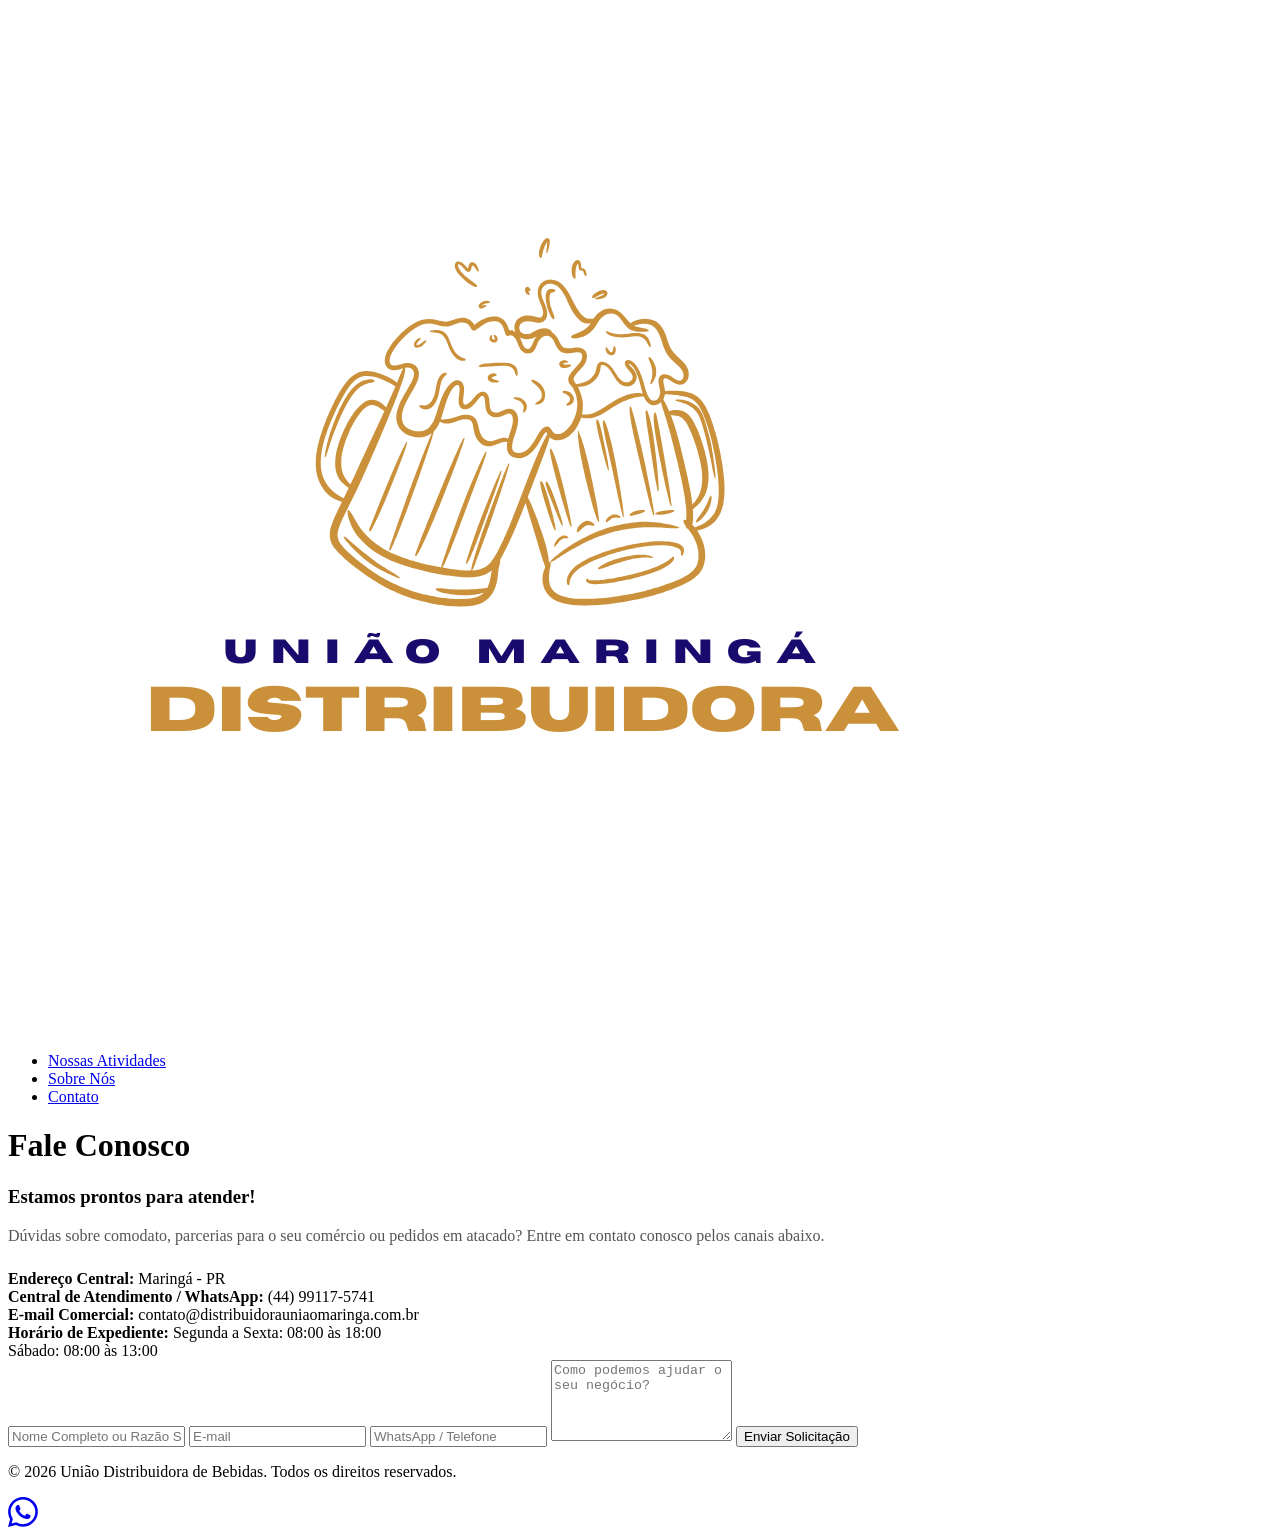
==== contato.html @ f9e19fcf "Add files via upload" ====
<!DOCTYPE html>
<html lang="pt-BR">
<head>
    <meta charset="UTF-8">
    <meta name="viewport" content="width=device-width, initial-scale=1.0">
    <title>Contato | União Distribuidora de Bebidas</title>
    <link rel="stylesheet" href="style.css">
</head>
<body>

    <header>
        <div class="nav-container">
            <div class="logo">
                <img src="3.png" alt="Logo União Distribuidora">
            </div>
            <div class="menu-toggle" id="mobile-menu">
                <span></span><span></span><span></span>
            </div>
            <nav>
                <ul id="nav-list">
                    <li><a href="index.html">Nossas Atividades</a></li>
                    <li><a href="institucional.html">Sobre Nós</a></li>
                    <li><a href="contato.html" class="ativo">Contato</a></li>
                </ul>
            </nav>
        </div>
    </header>

    <main>
        <h1 class="section-title">Fale Conosco</h1>
        
        <div class="contato-layout">
            <div class="dados-contato">
                <h3>Estamos prontos para atender!</h3>
                <p style="margin-bottom: 25px; color: #555;">Dúvidas sobre comodato, parcerias para o seu comércio ou pedidos em atacado? Entre em contato conosco pelos canais abaixo.</p>
                
                <div class="info-item">
                    <strong>Endereço Central:</strong>
                    Maringá - PR
                </div>
                
                <div class="info-item">
                    <strong>Central de Atendimento / WhatsApp:</strong>
                    (44) 99117-5741
                </div>
                
                <div class="info-item">
                    <strong>E-mail Comercial:</strong>
                    contato@distribuidorauniaomaringa.com.br
                </div>
                
                <div class="info-item">
                    <strong>Horário de Expediente:</strong>
                    Segunda a Sexta: 08:00 às 18:00<br>
                    Sábado: 08:00 às 13:00
                </div>
            </div>
            
            <div class="formulario">
                <form action="#" method="POST">
                    <input type="text" name="nome" placeholder="Nome Completo ou Razão Social" required>
                    <input type="email" name="email" placeholder="E-mail" required>
                    <input type="tel" name="telefone" placeholder="WhatsApp / Telefone" required>
                    <textarea name="mensagem" rows="5" placeholder="Como podemos ajudar o seu negócio?" required></textarea>
                    <button type="submit">Enviar Solicitação</button>
                </form>
            </div>
        </div>
    </main>

    <footer>
        <p>&copy; 2026 União Distribuidora de Bebidas. Todos os direitos reservados.</p>
    </footer>

    <a href="https://wa.me/5544991175741" class="whatsapp-float" target="_blank">
        <svg xmlns="http://www.w3.org/2000/svg" width="30" height="30" fill="currentColor" viewBox="0 0 16 16">
            <path d="M13.601 2.326A7.854 7.854 0 0 0 7.994 0C3.627 0 .068 3.558.064 7.926c0 1.399.366 2.76 1.057 3.965L0 16l4.204-1.102a7.933 7.933 0 0 0 3.79.965h.004c4.368 0 7.926-3.558 7.93-7.93A7.898 7.898 0 0 0 13.6 2.326zM7.994 14.521a6.573 6.573 0 0 1-3.356-.92l-.24-.144-2.494.654.666-2.433-.156-.251a6.56 6.56 0 0 1-1.007-3.505c0-3.626 2.957-6.584 6.591-6.584a6.56 6.56 0 0 1 4.66 1.931 6.557 6.557 0 0 1 1.928 4.66c-.004 3.639-2.961 6.592-6.592 6.592zm3.615-4.934c-.197-.099-1.17-.578-1.353-.646-.182-.065-.315-.099-.445.099-.133.197-.513.646-.627.775-.114.133-.232.148-.43.05-.197-.1-.836-.308-1.592-.985-.59-.525-.985-1.175-1.103-1.372-.114-.198-.011-.304.088-.403.087-.088.197-.232.296-.346.1-.114.133-.198.198-.33.065-.134.034-.248-.015-.347-.05-.099-.445-1.076-.612-1.47-.16-.389-.323-.335-.445-.34-.114-.007-.247-.007-.38-.007a.729.729 0 0 0-.529.247c-.182.198-.691.677-.691 1.654 0 .977.71 1.916.81 2.049.098.133 1.394 2.132 3.383 2.992.47.205.84.326 1.129.418.475.152.904.129 1.246.08.38-.058 1.171-.48 1.338-.943.164-.464.164-.86.114-.943-.049-.084-.182-.133-.38-.232z"/>
        </svg>
    </a>

    <script>
        document.getElementById('mobile-menu').addEventListener('click', () => {
            document.getElementById('nav-list').classList.toggle('active');
        });
    </script>
</body>
</html>
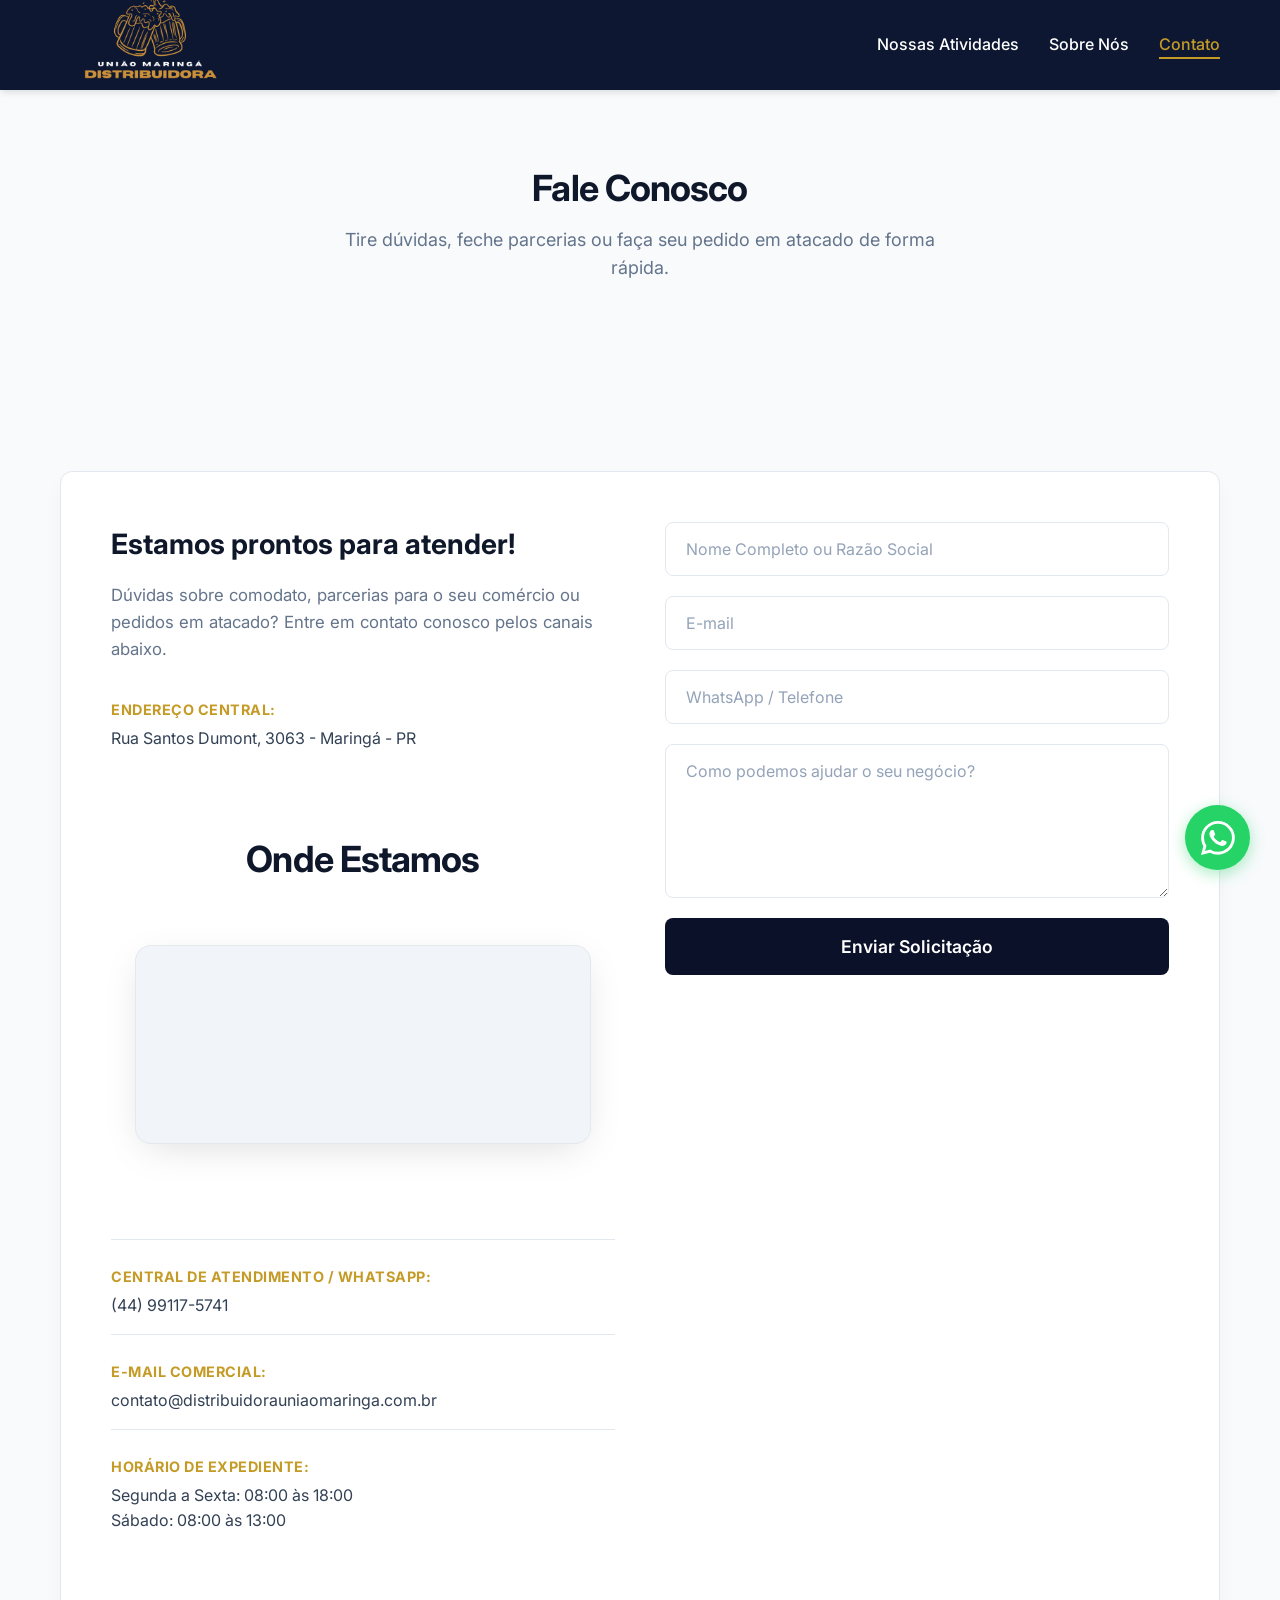
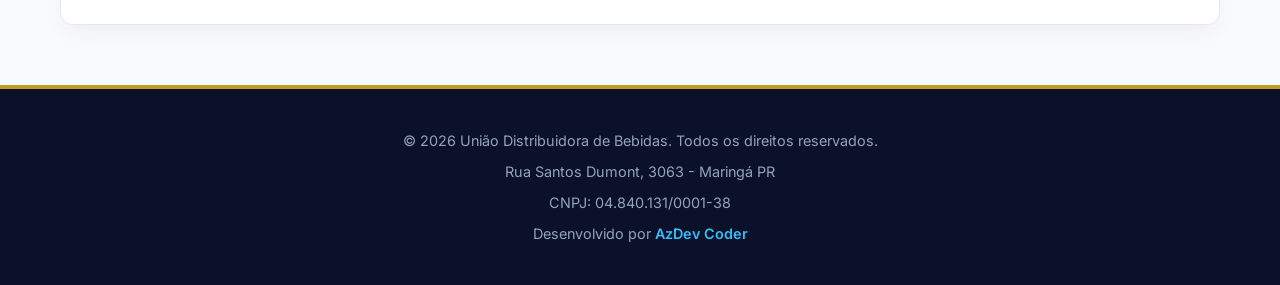
==== commit 99f36632: "Add files via upload" ====
--- a/contato.html
+++ b/contato.html
@@ -11,9 +11,11 @@
     <header>
         <div class="nav-container">
             <div class="logo">
-                <img src="3.png" alt="Logo União Distribuidora">
+                <a href="index.html">
+                    <img src="5.png" alt="Logo União Distribuidora">
+                </a>
             </div>
-            <div class="menu-toggle" id="mobile-menu">
+            <div class="menu-toggle" id="mobile-menu" aria-label="Abrir menu" role="button">
                 <span></span><span></span><span></span>
             </div>
             <nav>
@@ -27,53 +29,78 @@
     </header>
 
     <main>
-        <h1 class="section-title">Fale Conosco</h1>
+        <section class="page-header">
+            <h1 class="section-title">Fale Conosco</h1>
+            <p class="section-subtitle">Tire dúvidas, feche parcerias ou faça seu pedido em atacado de forma rápida.</p>
+        </section>
         
-        <div class="contato-layout">
-            <div class="dados-contato">
-                <h3>Estamos prontos para atender!</h3>
-                <p style="margin-bottom: 25px; color: #555;">Dúvidas sobre comodato, parcerias para o seu comércio ou pedidos em atacado? Entre em contato conosco pelos canais abaixo.</p>
-                
-                <div class="info-item">
-                    <strong>Endereço Central:</strong>
-                    Maringá - PR
+        <section class="container">
+            <div class="contato-layout">
+                <div class="dados-contato">
+                    <h3>Estamos prontos para atender!</h3>
+                    <p style="margin-bottom: 35px; color: #64748b; font-size: 1.05rem;">Dúvidas sobre comodato, parcerias para o seu comércio ou pedidos em atacado? Entre em contato conosco pelos canais abaixo.</p>
+                    
+                    <div class="info-item">
+                        <strong>Endereço Central:</strong>
+                        Rua Santos Dumont, 3063 -
+                        Maringá - PR
+                        <section class="location-section" aria-labelledby="location-title">
+                <div class="container-map">
+                    <h2 id="location-title" class="section-title">Onde Estamos</h2>
+                    <p class="section-subtitle"></p>
+    
+    <div class="map-wrapper">
+      <iframe 
+        src="https://maps.google.com/maps?q=Rua%20Santos%20Dumont,%203063%20-%20Maring%C3%A1%20PR&t=&z=16&ie=UTF8&iwloc=&output=embed" 
+        title="Mapa interativo mostrando a localização na Rua Santos Dumont, 3063 - Maringá, PR"
+        allowfullscreen="" 
+        loading="lazy" 
+        referrerpolicy="no-referrer-when-downgrade">
+      </iframe>
+    </div>
+  </div>
+</section>
+                    </div>
+                    
+                    <div class="info-item">
+                        <strong>Central de Atendimento / WhatsApp:</strong>
+                        (44) 99117-5741
+                    </div>
+                    
+                    <div class="info-item">
+                        <strong>E-mail Comercial:</strong>
+                        contato@distribuidorauniaomaringa.com.br
+                    </div>
+                    
+                    <div class="info-item">
+                        <strong>Horário de Expediente:</strong>
+                        Segunda a Sexta: 08:00 às 18:00<br>
+                        Sábado: 08:00 às 13:00
+                    </div>
                 </div>
                 
-                <div class="info-item">
-                    <strong>Central de Atendimento / WhatsApp:</strong>
-                    (44) 99117-5741
-                </div>
-                
-                <div class="info-item">
-                    <strong>E-mail Comercial:</strong>
-                    contato@distribuidorauniaomaringa.com.br
-                </div>
-                
-                <div class="info-item">
-                    <strong>Horário de Expediente:</strong>
-                    Segunda a Sexta: 08:00 às 18:00<br>
-                    Sábado: 08:00 às 13:00
+                <div class="formulario">
+            <form id="form-contato">
+                <input type="text" name="nome" id="nome" placeholder="Nome Completo ou Razão Social" required>
+                <input type="email" name="email" id="email" placeholder="E-mail" required>
+                <input type="tel" name="telefone" id="telefone" placeholder="WhatsApp / Telefone" required>
+                <textarea name="mensagem" id="mensagem" rows="6" placeholder="Como podemos ajudar o seu negócio?" required></textarea>
+                <button type="submit">Enviar Solicitação</button>
+            </form>
                 </div>
             </div>
-            
-            <div class="formulario">
-                <form action="#" method="POST">
-                    <input type="text" name="nome" placeholder="Nome Completo ou Razão Social" required>
-                    <input type="email" name="email" placeholder="E-mail" required>
-                    <input type="tel" name="telefone" placeholder="WhatsApp / Telefone" required>
-                    <textarea name="mensagem" rows="5" placeholder="Como podemos ajudar o seu negócio?" required></textarea>
-                    <button type="submit">Enviar Solicitação</button>
-                </form>
-            </div>
-        </div>
+        </section>
     </main>
 
     <footer>
         <p>&copy; 2026 União Distribuidora de Bebidas. Todos os direitos reservados.</p>
+        <p>Rua Santos Dumont, 3063 - Maringá PR</p>
+        <p>CNPJ: 04.840.131/0001-38</p>
+        <p>Desenvolvido por <span class="brand-highlight">AzDev Coder</span></p>
     </footer>
 
-    <a href="https://wa.me/5544991175741" class="whatsapp-float" target="_blank">
-        <svg xmlns="http://www.w3.org/2000/svg" width="30" height="30" fill="currentColor" viewBox="0 0 16 16">
+    <a href="https://wa.me/5544991175741" class="whatsapp-float" target="_blank" rel="noopener noreferrer" aria-label="Fale conosco no WhatsApp">
+        <svg xmlns="http://www.w3.org/2000/svg" width="34" height="34" fill="currentColor" viewBox="0 0 16 16">
             <path d="M13.601 2.326A7.854 7.854 0 0 0 7.994 0C3.627 0 .068 3.558.064 7.926c0 1.399.366 2.76 1.057 3.965L0 16l4.204-1.102a7.933 7.933 0 0 0 3.79.965h.004c4.368 0 7.926-3.558 7.93-7.93A7.898 7.898 0 0 0 13.6 2.326zM7.994 14.521a6.573 6.573 0 0 1-3.356-.92l-.24-.144-2.494.654.666-2.433-.156-.251a6.56 6.56 0 0 1-1.007-3.505c0-3.626 2.957-6.584 6.591-6.584a6.56 6.56 0 0 1 4.66 1.931 6.557 6.557 0 0 1 1.928 4.66c-.004 3.639-2.961 6.592-6.592 6.592zm3.615-4.934c-.197-.099-1.17-.578-1.353-.646-.182-.065-.315-.099-.445.099-.133.197-.513.646-.627.775-.114.133-.232.148-.43.05-.197-.1-.836-.308-1.592-.985-.59-.525-.985-1.175-1.103-1.372-.114-.198-.011-.304.088-.403.087-.088.197-.232.296-.346.1-.114.133-.198.198-.33.065-.134.034-.248-.015-.347-.05-.099-.445-1.076-.612-1.47-.16-.389-.323-.335-.445-.34-.114-.007-.247-.007-.38-.007a.729.729 0 0 0-.529.247c-.182.198-.691.677-.691 1.654 0 .977.71 1.916.81 2.049.098.133 1.394 2.132 3.383 2.992.47.205.84.326 1.129.418.475.152.904.129 1.246.08.38-.058 1.171-.48 1.338-.943.164-.464.164-.86.114-.943-.049-.084-.182-.133-.38-.232z"/>
         </svg>
     </a>
@@ -82,6 +109,40 @@
         document.getElementById('mobile-menu').addEventListener('click', () => {
             document.getElementById('nav-list').classList.toggle('active');
         });
+
+    document.getElementById('form-contato').addEventListener('submit', function(event) {
+        // Previne o envio padrão do formulário (que recarregaria a página)
+        event.preventDefault();
+
+        // Número da União Distribuidora (DDD 44 + Código do País 55)
+        const numeroWhatsapp = "5544991175741";
+
+        // Coleta os valores digitados nos inputs
+        const nome = document.getElementById('nome').value;
+        const email = document.getElementById('email').value;
+        const telefone = document.getElementById('telefone').value;
+        const mensagem = document.getElementById('mensagem').value;
+
+        // Formata o texto da mensagem com marcações em negrito do WhatsApp (*texto*) e emojis
+        const textoMensagem = 
+        `*Contato*
+        ----------------------------------
+        *Nome/Empresa:* ${nome}
+        *E-mail:* ${email}
+        *Telefone/Whats:* ${telefone}
+
+        *Mensagem:*
+        ${mensagem}`;
+
+        // Codifica a mensagem para o formato suportado em URLs (transforma espaços e quebras de linha)
+        const mensagemURI = encodeURIComponent(textoMensagem);
+
+        // Monta o link final para o WhatsApp
+        const urlWhatsapp = `https://wa.me/${numeroWhatsapp}?text=${mensagemURI}`;
+
+        // Abre o WhatsApp em uma nova aba do navegador
+        window.open(urlWhatsapp, '_blank');
+    });  
     </script>
 </body>
 </html>
--- a/style.css
+++ b/style.css
@@ -0,0 +1,733 @@
+/* style.css */
+@import url('https://fonts.googleapis.com/css2?family=Inter:wght@300;400;500;600;700&display=swap');
+
+:root {
+    --azul-escuro: #0a1128;
+    --azul-header: rgba(0, 11, 39, 0.95);
+    --dourado: #c59b27;
+    --dourado-hover: #dfb232;
+    --branco: #ffffff;
+    --cinza-fundo: #f8fafc;
+    --cinza-borda: #e2e8f0;
+    --texto-padrao: #334155;
+    --texto-titulo: #0f172a;
+    --sombra-card: 0 10px 25px -5px rgba(0, 0, 0, 0.05), 0 8px 10px -6px rgba(0, 0, 0, 0.01);
+    --sombra-hover: 0 20px 25px -5px rgba(0, 0, 0, 0.1), 0 8px 10px -6px rgba(0, 0, 0, 0.05);
+}
+
+* {
+    margin: 0;
+    padding: 0;
+    box-sizing: border-box;
+    font-family: 'Inter', sans-serif;
+}
+
+body {
+    background-color: var(--cinza-fundo);
+    color: var(--texto-padrao);
+    line-height: 1.6;
+    display: flex;
+    flex-direction: column;
+    min-height: 100vh;
+    -webkit-font-smoothing: antialiased;
+}
+
+/* Estrutura Principal */
+main {
+    flex: 1;
+    width: 100%;
+}
+
+.container {
+    max-width: 1200px;
+    margin: 0 auto;
+    padding: 60px 20px;
+}
+
+/* Cabeçalho Corporativo (Glassmorphism) */
+header {
+    background-color: var(--azul-header);
+    backdrop-filter: blur(10px);
+    -webkit-backdrop-filter: blur(10px);
+    box-shadow: 0 4px 6px -1px rgba(0, 0, 0, 0.1);
+    position: fixed;
+    width: 100%;
+    top: 0;
+    z-index: 1000;
+    transition: all 0.3s ease;
+}
+
+.nav-container {
+    max-width: 1200px;
+    margin: 0 auto;
+    display: flex;
+    justify-content: space-between;
+    align-items: center;
+    height: 90px;
+    padding: 0 20px;
+}
+
+.logo img {
+    max-height: 180px;
+    transition: transform 0.3s ease;
+}
+
+.logo img:hover {
+    transform: scale(1.02);
+}
+
+nav ul {
+    display: flex;
+    list-style: none;
+    gap: 30px;
+}
+
+nav ul li a {
+    text-decoration: none;
+    color: var(--branco);
+    font-weight: 500;
+    font-size: 1rem;
+    transition: color 0.3s ease, position 0.3s ease;
+    position: relative;
+    padding-bottom: 5px;
+}
+
+nav ul li a::after {
+    content: '';
+    position: absolute;
+    width: 0;
+    height: 2px;
+    bottom: 0;
+    left: 0;
+    background-color: var(--dourado);
+    transition: width 0.3s ease;
+}
+
+nav ul li a:hover::after, nav ul li a.ativo::after {
+    width: 100%;
+}
+
+nav ul li a:hover, nav ul li a.ativo {
+    color: var(--dourado);
+}
+
+/* Menu Mobile */
+.menu-toggle {
+    display: none;
+    flex-direction: column;
+    cursor: pointer;
+    gap: 5px;
+}
+
+.menu-toggle span {
+    height: 3px;
+    width: 28px;
+    background-color: var(--branco);
+    border-radius: 3px;
+    transition: all 0.3s;
+}
+
+/* Hero Section (Área de Título) */
+.page-header {
+    background: linear-gradient(#ffffff 100%);
+    padding: 160px 20px 80px;
+    text-align: center;
+    color: var(--branco);
+}
+
+.section-title {
+    font-size: 2.75rem;
+    font-weight: 700;
+    margin-bottom: 15px;
+    color: var(--branco);
+    letter-spacing: -0.5px;
+}
+
+.section-subtitle {
+    font-size: 1.15rem;
+    color: #cbd5e1;
+    max-width: 600px;
+    margin: 0 auto;
+    font-weight: 400;
+}
+
+/* Grid de Atividades (Página Inicial) */
+.atividades-grid {
+    display: grid;
+    grid-template-columns: repeat(auto-fit, minmax(340px, 1fr));
+    gap: 35px;
+}
+
+.card-atividade {
+    background: var(--branco);
+    border-radius: 12px;
+    overflow: hidden;
+    box-shadow: var(--sombra-card);
+    transition: transform 0.3s ease, box-shadow 0.3s ease;
+    border: 1px solid var(--cinza-borda);
+}
+
+.card-atividade:hover {
+    transform: translateY(-8px);
+    box-shadow: var(--sombra-hover);
+}
+
+.card-atividade img {
+    width: 100%;
+    height: 240px;
+    object-fit: cover;
+    border-bottom: 3px solid var(--dourado);
+}
+
+.card-conteudo {
+    padding: 30px;
+}
+
+.card-conteudo h3 {
+    color: var(--texto-titulo);
+    margin-bottom: 15px;
+    font-size: 1.4rem;
+    font-weight: 700;
+}
+
+.card-conteudo p {
+    color: var(--texto-padrao);
+    font-size: 1rem;
+    line-height: 1.7;
+}
+
+/* Layout Institucional */
+.institucional-layout {
+    display: flex;
+    flex-wrap: wrap;
+    gap: 60px;
+    align-items: center;
+    background: var(--branco);
+    padding: 60px;
+    border-radius: 12px;
+    box-shadow: var(--sombra-card);
+    border: 1px solid var(--cinza-borda);
+}
+
+.institucional-texto {
+    flex: 1 1 500px;
+}
+
+.institucional-texto p {
+    margin-bottom: 20px;
+    font-size: 1.1rem;
+    line-height: 1.8;
+}
+
+.institucional-texto strong {
+    color: var(--texto-titulo);
+}
+
+.valores-lista {
+    margin-top: 30px;
+    list-style-type: none;
+    background: var(--cinza-fundo);
+    padding: 30px;
+    border-radius: 8px;
+    border-left: 4px solid var(--dourado);
+}
+
+.valores-lista li {
+    margin-bottom: 15px;
+    position: relative;
+    font-weight: 500;
+    color: var(--texto-titulo);
+}
+.valores-lista li:last-child { margin-bottom: 0; }
+
+.valores-lista li strong {
+    color: var(--dourado);
+    margin-right: 5px;
+}
+
+.institucional-imagem {
+    flex: 1 1 300px;
+    display: flex;
+    justify-content: center;
+    align-items: center;
+}
+
+.institucional-imagem img {
+    max-width: 30%;
+    height: auto;
+    filter: drop-shadow(0 20px 30px rgba(0,0,0,0.1));
+    border-radius: 50px;
+}
+
+/* Layout Contato */
+.contato-layout {
+    display: grid;
+    grid-template-columns: repeat(auto-fit, minmax(320px, 1fr));
+    gap: 50px;
+    background: var(--branco);
+    padding: 50px;
+    border-radius: 12px;
+    box-shadow: var(--sombra-card);
+    border: 1px solid var(--cinza-borda);
+}
+
+.dados-contato h3 {
+    color: var(--texto-titulo);
+    margin-bottom: 15px;
+    font-size: 1.75rem;
+    font-weight: 700;
+}
+
+.info-item {
+    margin-bottom: 25px;
+    padding-bottom: 15px;
+    border-bottom: 1px solid var(--cinza-borda);
+}
+
+.info-item:last-child {
+    border-bottom: none;
+}
+
+.info-item strong {
+    display: block;
+    color: var(--dourado);
+    margin-bottom: 5px;
+    font-size: 0.9rem;
+    text-transform: uppercase;
+    letter-spacing: 0.5px;
+}
+
+/* Formulários Refinados */
+form {
+    display: flex;
+    flex-direction: column;
+    gap: 20px;
+}
+
+form input, form textarea {
+    padding: 16px 20px;
+    border: 1px solid var(--cinza-borda);
+    border-radius: 8px;
+    font-size: 1rem;
+    background-color: #ffffff;
+    color: var(--texto-titulo);
+    transition: all 0.3s ease;
+}
+
+form input::placeholder, form textarea::placeholder {
+    color: #94a3b8;
+}
+
+form input:focus, form textarea:focus {
+    outline: none;
+    border-color: var(--dourado);
+    box-shadow: 0 0 0 4px rgba(197, 155, 39, 0.1);
+}
+
+form button {
+    background-color: var(--azul-escuro);
+    color: var(--branco);
+    padding: 18px;
+    border: none;
+    border-radius: 8px;
+    font-size: 1.1rem;
+    font-weight: 600;
+    cursor: pointer;
+    transition: all 0.3s ease;
+}
+
+form button:hover {
+    background-color: var(--dourado);
+    transform: translateY(-2px);
+    box-shadow: 0 4px 12px rgba(197, 155, 39, 0.3);
+}
+
+/* Rodapé Corporativo */
+footer {
+    background-color: var(--azul-escuro);
+    color: #94a3b8;
+    text-align: center;
+    padding: 40px 20px;
+    margin-top: auto;
+    font-size: 0.9rem;
+    border-top: 4px solid var(--dourado);
+}
+
+footer p {
+    margin-bottom: 8px;
+}
+
+footer p:last-child {
+    margin-bottom: 0;
+}
+
+.brand-highlight { 
+    color: #38bdf8; 
+    font-weight: 600; 
+}
+
+/* WhatsApp Float Animado */
+.whatsapp-float {
+    position: fixed;
+    width: 65px;
+    height: 65px;
+    bottom: 30px;
+    right: 30px;
+    background-color: #25d366;
+    color: #FFF;
+    border-radius: 50%;
+    display: flex;
+    align-items: center;
+    justify-content: center;
+    box-shadow: 0 4px 15px rgba(37, 211, 102, 0.4);
+    z-index: 1000;
+    transition: all 0.3s cubic-bezier(0.175, 0.885, 0.32, 1.275);
+}
+
+.whatsapp-float:hover {
+    transform: scale(1.15) rotate(-5deg);
+    background-color: #20ba56;
+}
+
+/* Responsividade Mobile */
+@media (max-width: 768px) {
+    .menu-toggle { 
+        display: flex; 
+    }
+    
+    nav ul {
+        display: flex;
+        flex-direction: column;
+        width: 100%;
+        position: absolute;
+        top: 90px;
+        left: 0;
+        background-color: var(--azul-header);
+        backdrop-filter: blur(10px);
+        text-align: center;
+        gap: 0;
+        max-height: 0;
+        overflow: hidden;
+        transition: max-height 0.4s ease-out;
+    }
+    
+    nav ul.active { 
+        max-height: 300px;
+    }
+    
+    nav ul li { 
+        border-bottom: 1px solid rgba(255,255,255,0.05); 
+    }
+    
+    nav ul li a { 
+        display: block; 
+        padding: 20px; 
+    }
+
+    nav ul li a::after {
+        display: none;
+    }
+    
+    .page-header {
+        padding: 140px 20px 60px;
+    }
+
+    .section-title {
+        font-size: 2.2rem;
+    }
+    
+    .institucional-layout, .contato-layout { 
+        padding: 30px 20px; 
+    }
+}
+
+/* =========================================
+   SEÇÃO DE LOCALIZAÇÃO (MAPA)
+   ========================================= */
+
+.location-section {
+  padding: 5rem 1.5rem;
+  background-color: var(--bg-color, #ffffff); /* Adapte à cor de fundo do seu site */
+  display: flex;
+  justify-content: center;
+}
+
+.container-map {
+  width: 100%;
+  max-width: 1024px;
+  display: flex;
+  flex-direction: column;
+  align-items: center;
+  text-align: center;
+}
+
+.section-title {
+  font-family: 'Inter', sans-serif;
+  font-size: 2.25rem;
+  color: var(--text-dark, #0f172a);
+  margin-bottom: 0.5rem;
+  font-weight: 700;
+  letter-spacing: -0.025em;
+}
+
+.section-subtitle {
+  font-family: 'Inter', sans-serif;
+  font-size: 1.125rem;
+  color: var(--text-muted, #64748b);
+  margin-bottom: 3rem;
+}
+
+/* Wrapper do Mapa - Design Moderno e Responsivo */
+.map-wrapper {
+  width: 100%;
+  aspect-ratio: 16 / 7; /* Mantém uma proporção wide elegante no desktop */
+  background-color: #f1f5f9; /* Fallback enquanto o iframe carrega */
+  border-radius: 16px; /* Bordas suaves e modernas */
+  overflow: hidden;
+  box-shadow: 0 10px 40px -10px rgba(0, 0, 0, 0.15); /* Sombra corporativa elegante */
+  border: 1px solid rgba(0, 0, 0, 0.05);
+  transform: translateZ(0); /* Força a renderização por hardware para animações mais suaves */
+  transition: transform 0.3s ease, box-shadow 0.3s ease;
+}
+
+.map-wrapper:hover {
+  transform: translateY(-4px); /* Microinteração tátil sutil ao passar o mouse */
+  box-shadow: 0 20px 40px -10px rgba(0, 0, 0, 0.2);
+}
+
+.map-wrapper iframe {
+  width: 100%;
+  height: 100%;
+  border: none;
+  display: block;
+}
+
+/* Responsividade Absoluta (Mobile) */
+@media (max-width: 768px) {
+  .location-section {
+    padding: 3rem 1rem;
+  }
+  
+  .section-title {
+    font-size: 1.75rem;
+  }
+
+  .map-wrapper {
+    aspect-ratio: 1 / 1; /* Transforma num mapa mais quadrado no mobile para facilitar a navegação por toque */
+    border-radius: 12px;
+  }
+}
+
+/* Grid Dinâmico para Missão, Visão e Valores */
+.mvv-grid {
+    display: grid;
+    grid-template-columns: repeat(auto-fit, minmax(280px, 1fr));
+    gap: 25px;
+    margin-top: 35px;
+    width: 100%;
+}
+
+.mvv-card {
+    background: var(--branco, #ffffff);
+    border: 1px solid var(--cinza-borda, #e2e8f0);
+    border-radius: 12px;
+    padding: 30px 24px;
+    position: relative;
+    overflow: hidden;
+    transition: all 0.35s cubic-bezier(0.4, 0, 0.2, 1);
+    box-shadow: 0 4px 12px rgba(0, 0, 0, 0.03);
+    display: flex;
+    flex-direction: column;
+    align-items: flex-start;
+}
+
+/* Detalhe Superior em Dourado */
+.mvv-card::before {
+    content: '';
+    position: absolute;
+    top: 0;
+    left: 0;
+    width: 100%;
+    height: 4px;
+    background: linear-gradient(90deg, var(--dourado, #c59b27), #dfb232);
+    opacity: 0.8;
+    transition: opacity 0.3s ease, height 0.3s ease;
+}
+
+/* Efeito Hover nos Cards */
+.mvv-card:hover {
+    transform: translateY(-6px);
+    box-shadow: 0 15px 30px rgba(10, 17, 40, 0.08);
+    border-color: rgba(197, 155, 39, 0.4);
+}
+
+.mvv-card:hover::before {
+    opacity: 1;
+    height: 6px;
+}
+
+/* Ícone */
+.mvv-icon {
+    width: 58px;
+    height: 58px;
+    background: rgba(10, 17, 40, 0.04);
+    border-radius: 12px;
+    display: flex;
+    align-items: center;
+    justify-content: center;
+    margin-bottom: 20px;
+    color: var(--azul-escuro, #0a1128);
+    transition: all 0.3s ease;
+}
+
+.mvv-card:hover .mvv-icon {
+    background: var(--azul-escuro, #0a1128);
+    color: var(--dourado, #c59b27);
+    transform: scale(1.08) rotate(-3deg);
+}
+
+/* Título do Card */
+.mvv-card h3 {
+    font-size: 1.3rem;
+    font-weight: 700;
+    color: var(--texto-titulo, #0f172a);
+    margin-bottom: 12px;
+}
+
+/* Parágrafos dos Cards */
+.mvv-card p {
+    font-size: 0.98rem;
+    color: var(--texto-padrao, #334155);
+    line-height: 1.6;
+}
+
+/* Lista interna do card de Valores */
+.mvv-valores-list {
+    list-style: none;
+    padding: 0;
+    margin: 0;
+    width: 100%;
+}
+
+.mvv-valores-list li {
+    font-size: 0.95rem;
+    color: var(--texto-padrao, #334155);
+    margin-bottom: 10px;
+    display: flex;
+    align-items: center;
+    gap: 8px;
+    font-weight: 500;
+}
+
+.mvv-valores-list li:last-child {
+    margin-bottom: 0;
+}
+
+.mvv-valores-list li span {
+    color: var(--dourado, #c59b27);
+    font-size: 0.85rem;
+}
+
+/* Grid principal de atividades */
+.atividades-grid {
+    display: grid;
+    grid-template-columns: repeat(auto-fit, minmax(300px, 1fr));
+    gap: 30px;
+    margin-top: 40px;
+}
+
+/* Card como Link Clicável Completo */
+a.card-atividade {
+    display: flex;
+    flex-direction: column;
+    text-decoration: none;
+    color: var(--texto-padrao);
+    background-color: var(--branco);
+    border-radius: 12px;
+    overflow: hidden;
+    box-shadow: 0 4px 15px rgba(0, 0, 0, 0.05);
+    transition: transform 0.3s ease, box-shadow 0.3s ease;
+    cursor: pointer;
+    border: 1px solid rgba(0, 0, 0, 0.05);
+}
+
+/* Efeito Hover no Card Inteiro */
+a.card-atividade:hover {
+    transform: translateY(-6px);
+    box-shadow: 0 12px 25px rgba(0, 0, 0, 0.12);
+}
+
+/* Content Container */
+.card-imagem {
+    position: relative;
+    width: 100%;
+    height: 200px;
+    overflow: hidden;
+}
+
+.card-imagem img {
+    width: 100%;
+    height: 100%;
+    object-fit: cover;
+    transition: transform 0.5s ease;
+}
+
+/* Zoom suave na imagem ao passar o rato */
+a.card-atividade:hover .card-imagem img {
+    transform: scale(1.05);
+}
+
+/* Badge Superior */
+.badge {
+    position: absolute;
+    top: 15px;
+    left: 15px;
+    background-color: var(--azul-escuro);
+    color: var(--dourado);
+    padding: 6px 12px;
+    border-radius: 20px;
+    font-size: 0.8rem;
+    font-weight: 700;
+    text-transform: uppercase;
+    letter-spacing: 0.5px;
+    z-index: 2;
+}
+
+/* Conteúdo do Card */
+.card-conteudo {
+    padding: 25px;
+    display: flex;
+    flex-direction: column;
+    flex: 1;
+}
+
+.card-conteudo h3 {
+    font-size: 1.3rem;
+    color: var(--azul-escuro);
+    margin-bottom: 10px;
+}
+
+.card-conteudo p {
+    color: #666666;
+    font-size: 0.95rem;
+    line-height: 1.5;
+    flex: 1;
+}
+
+/* Botão/CTA Falso (Visualmente apelo ao clique) */
+.btn-card {
+    display: inline-flex;
+    align-items: center;
+    gap: 8px;
+    margin-top: 20px;
+    color: var(--dourado);
+    font-weight: 700;
+    font-size: 0.95rem;
+    transition: gap 0.3s ease, color 0.3s ease;
+}
+
+/* Animação da seta ao dar hover no card */
+a.card-atividade:hover .btn-card {
+    gap: 12px;
+    color: #a47e1e;
+}
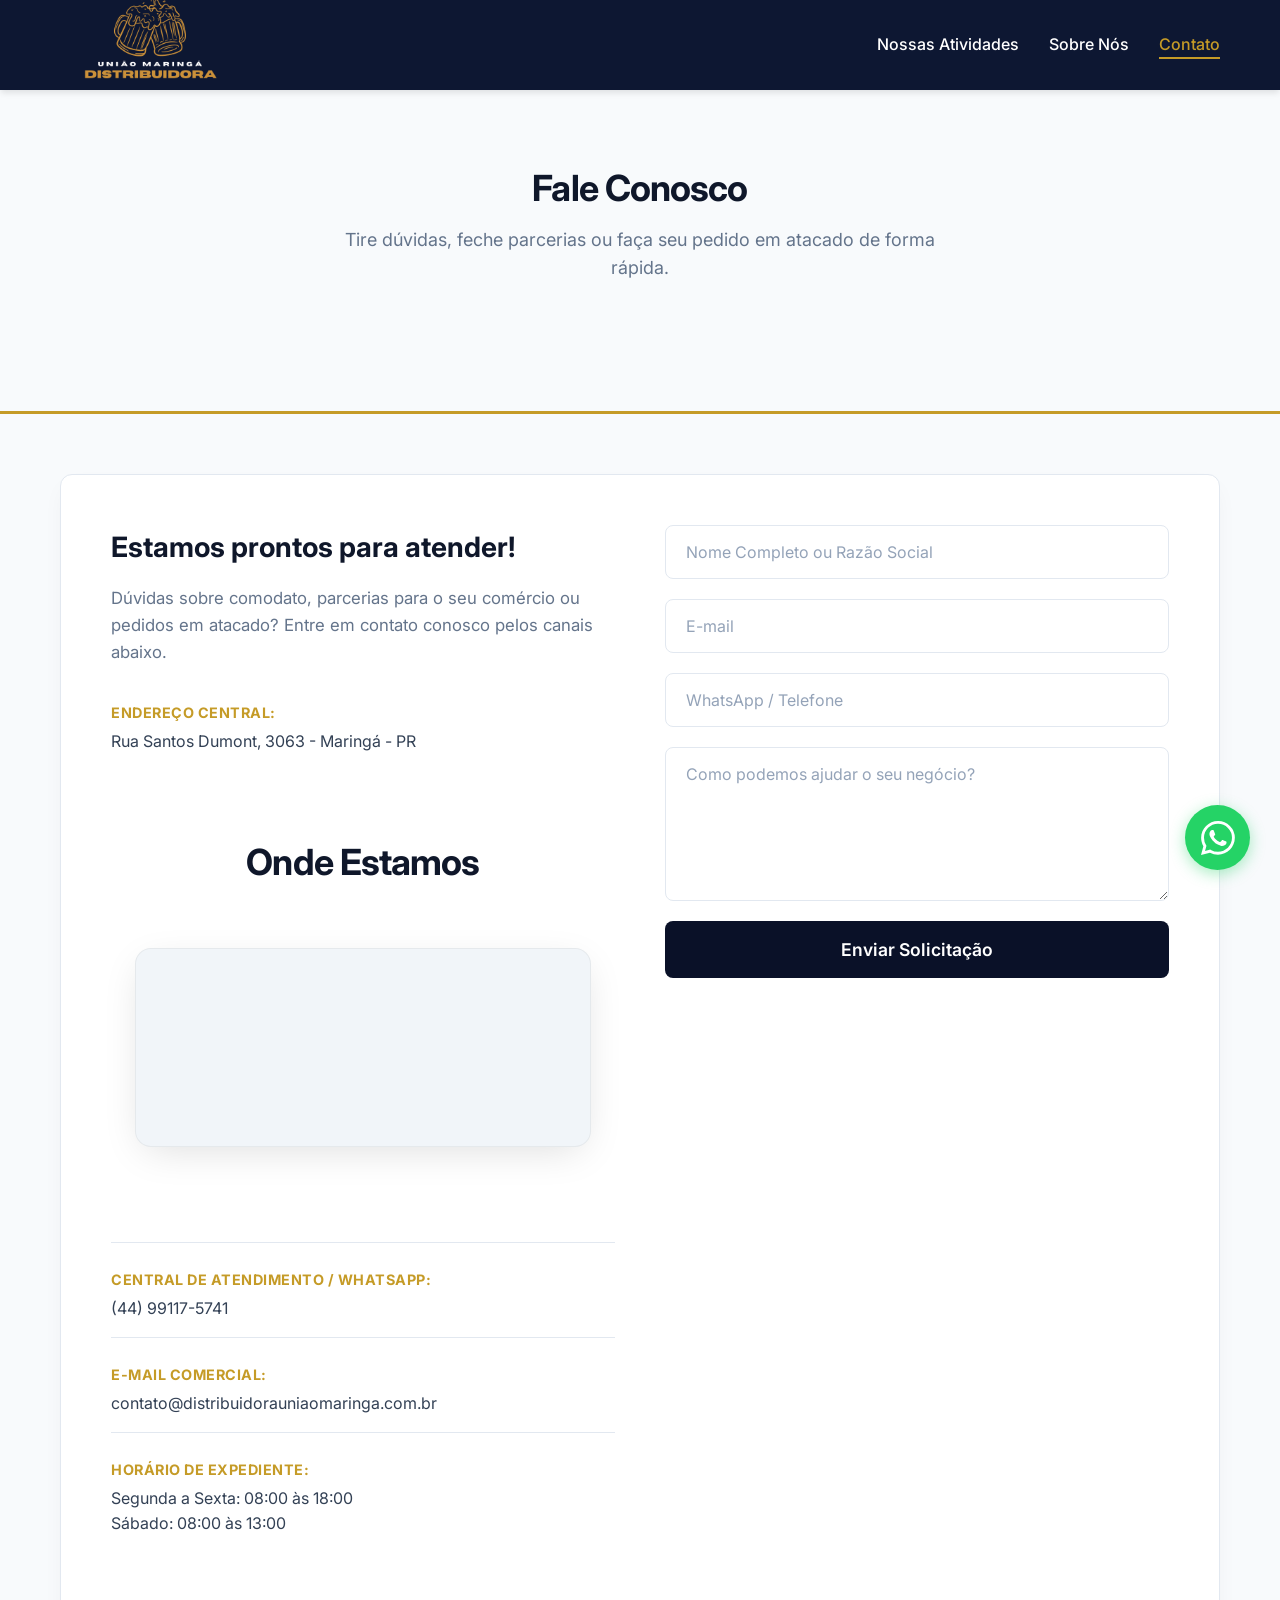
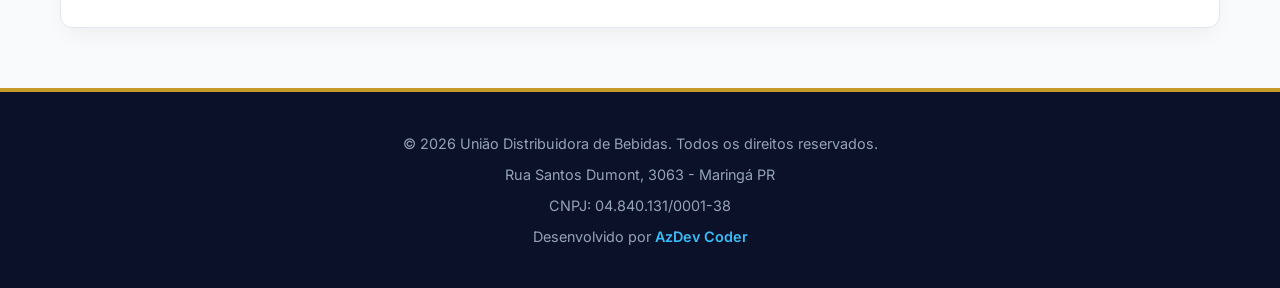
==== commit 89e87b2a: "Add files via upload" ====
--- a/contato.html
+++ b/contato.html
@@ -33,6 +33,8 @@
             <h1 class="section-title">Fale Conosco</h1>
             <p class="section-subtitle">Tire dúvidas, feche parcerias ou faça seu pedido em atacado de forma rápida.</p>
         </section>
+        <!-- Linha Dourada de Divisão -->
+        <hr class="linha-dourada">
         
         <section class="container">
             <div class="contato-layout">
--- a/style.css
+++ b/style.css
@@ -206,7 +206,8 @@
     padding: 60px;
     border-radius: 12px;
     box-shadow: var(--sombra-card);
-    border: 1px solid var(--cinza-borda);
+    border: 5px solid var(--cinza-borda);
+    border-color: var(--dourado);
 }
 
 .institucional-texto {
@@ -730,4 +731,13 @@
 a.card-atividade:hover .btn-card {
     gap: 12px;
     color: #a47e1e;
+}
+
+/* Linha Divisória Dourada */
+.linha-dourada {
+    border: none;
+    height: 3px;
+    background-color: var(--dourado, #c59b27);
+    margin: 0px auto;
+    width: 100%;
 }
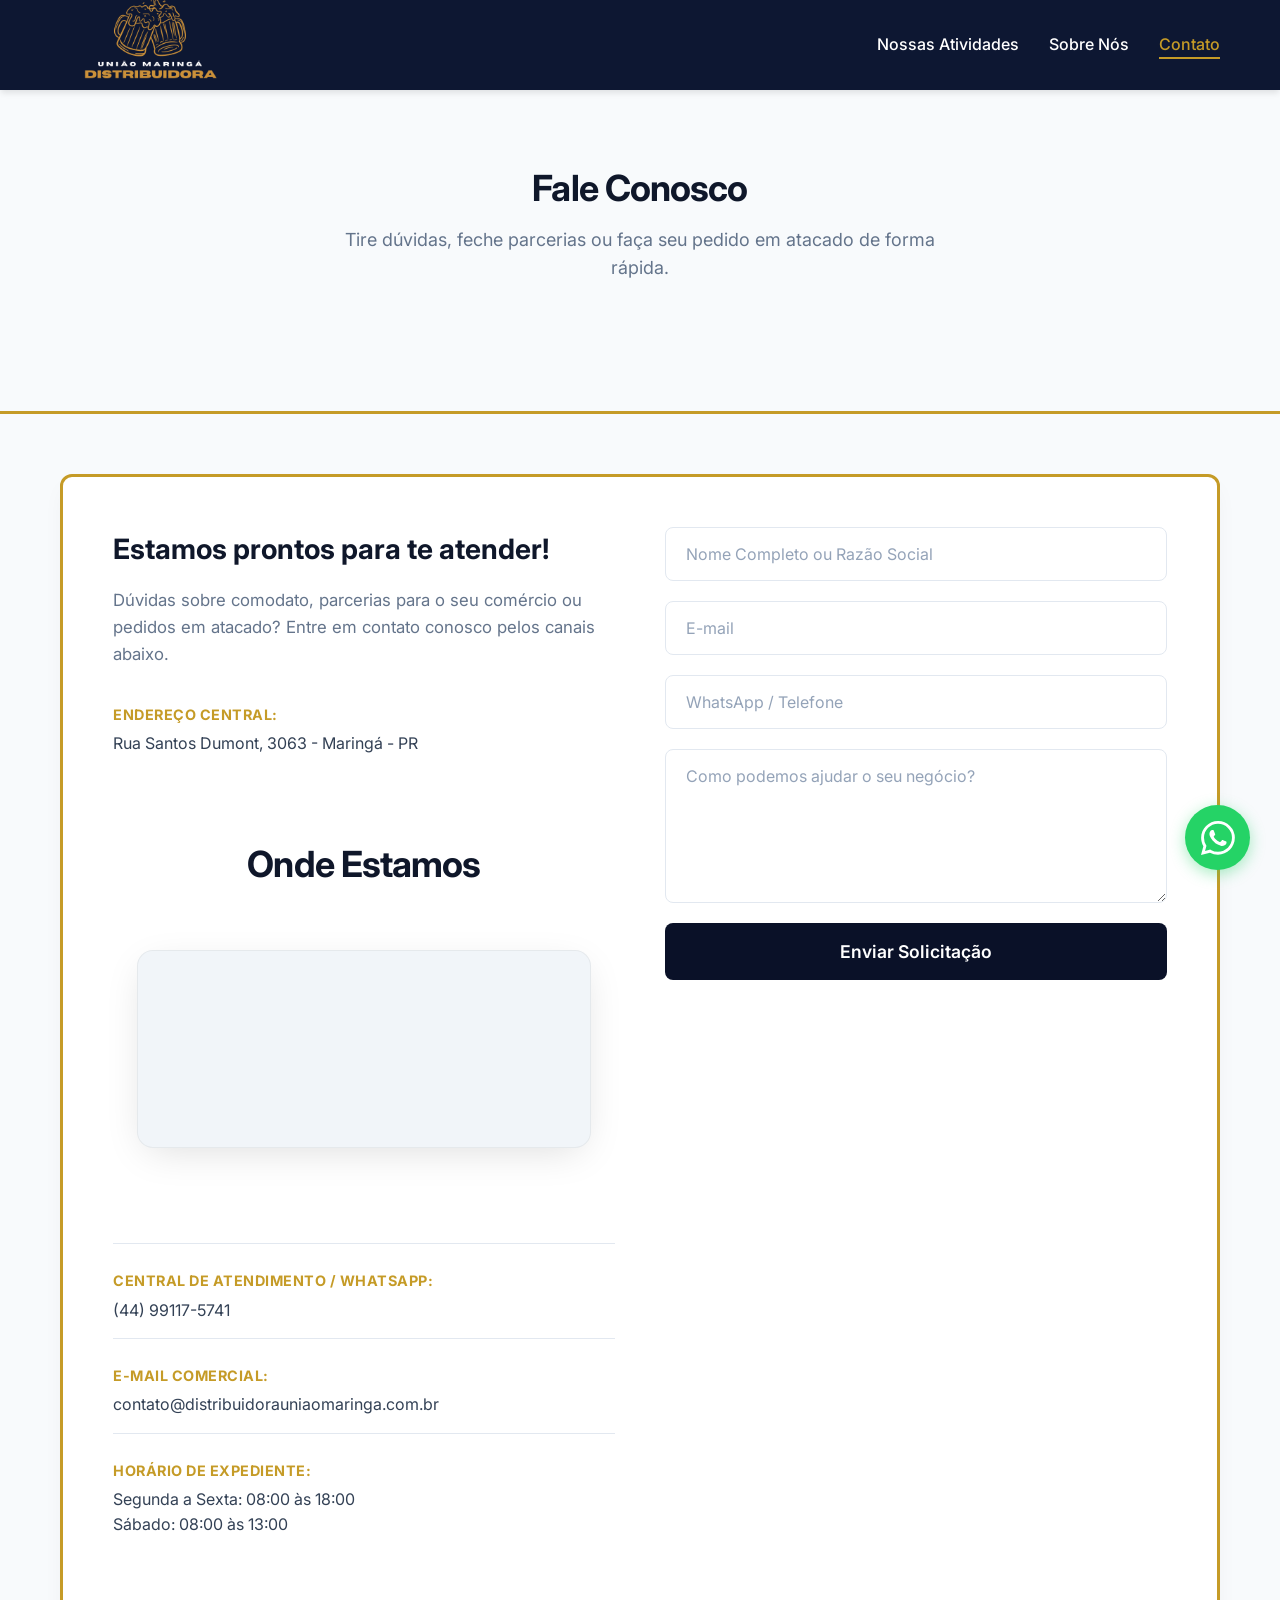
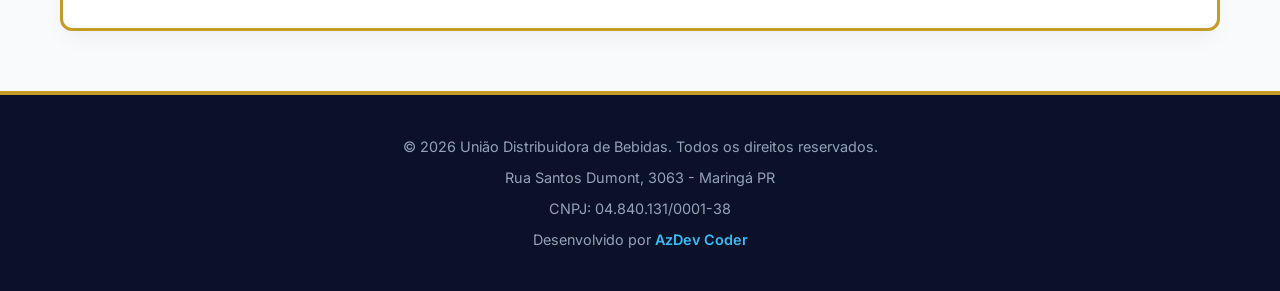
==== commit ed7ea2f4: "Update contato.html" ====
--- a/contato.html
+++ b/contato.html
@@ -39,7 +39,7 @@
         <section class="container">
             <div class="contato-layout">
                 <div class="dados-contato">
-                    <h3>Estamos prontos para atender!</h3>
+                    <h3>Estamos prontos para te atender!</h3>
                     <p style="margin-bottom: 35px; color: #64748b; font-size: 1.05rem;">Dúvidas sobre comodato, parcerias para o seu comércio ou pedidos em atacado? Entre em contato conosco pelos canais abaixo.</p>
                     
                     <div class="info-item">
@@ -147,4 +147,4 @@
     });  
     </script>
 </body>
-</html>+</html>
--- a/style.css
+++ b/style.css
@@ -206,7 +206,7 @@
     padding: 60px;
     border-radius: 12px;
     box-shadow: var(--sombra-card);
-    border: 5px solid var(--cinza-borda);
+    border: 3px solid var(--cinza-borda);
     border-color: var(--dourado);
 }
 
@@ -269,7 +269,8 @@
     padding: 50px;
     border-radius: 12px;
     box-shadow: var(--sombra-card);
-    border: 1px solid var(--cinza-borda);
+    border: 3px solid var(--cinza-borda);
+    border-color: var(--dourado);
 }
 
 .dados-contato h3 {
@@ -612,10 +613,10 @@
 
 .mvv-valores-list li {
     font-size: 0.95rem;
-    color: var(--texto-padrao, #334155);
+    color: var(--texto-padrao);
     margin-bottom: 10px;
     display: flex;
-    align-items: center;
+    align-items: flex-start; /* ← Aqui está a mudança */
     gap: 8px;
     font-weight: 500;
 }
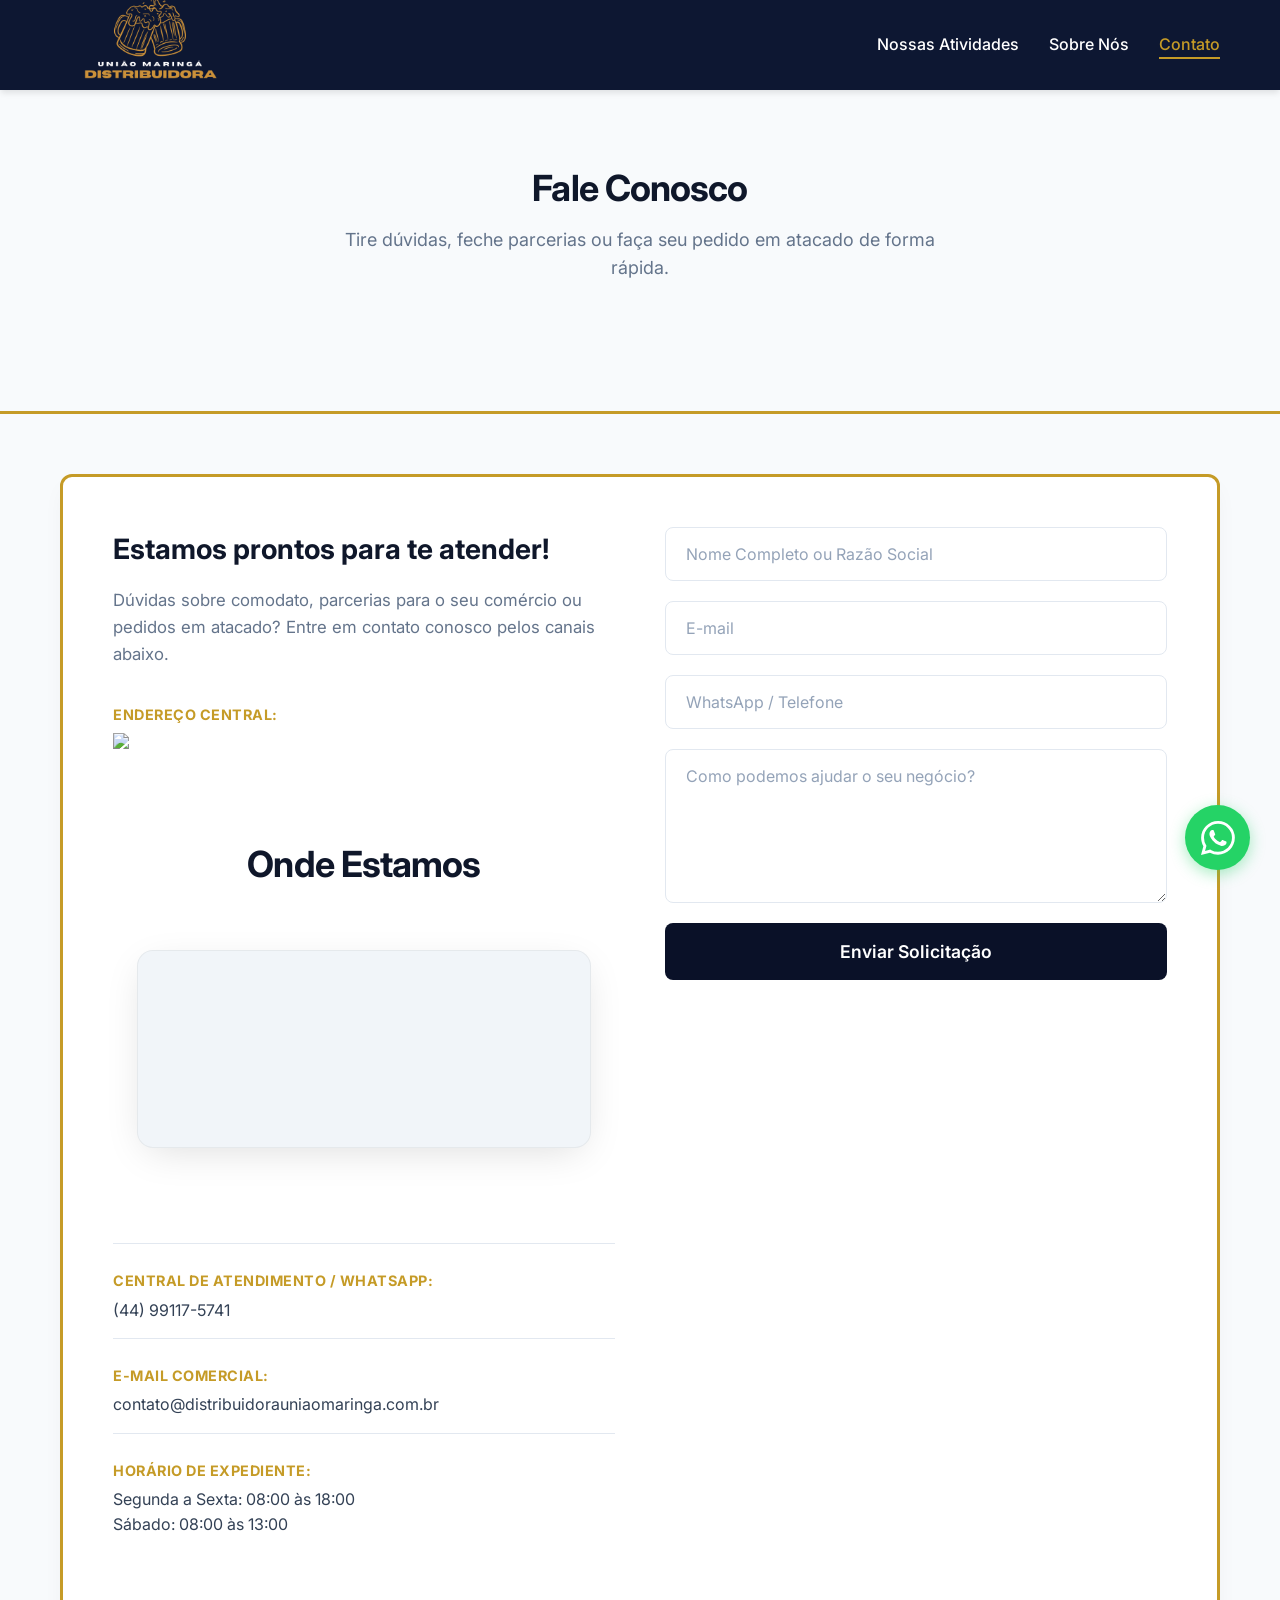
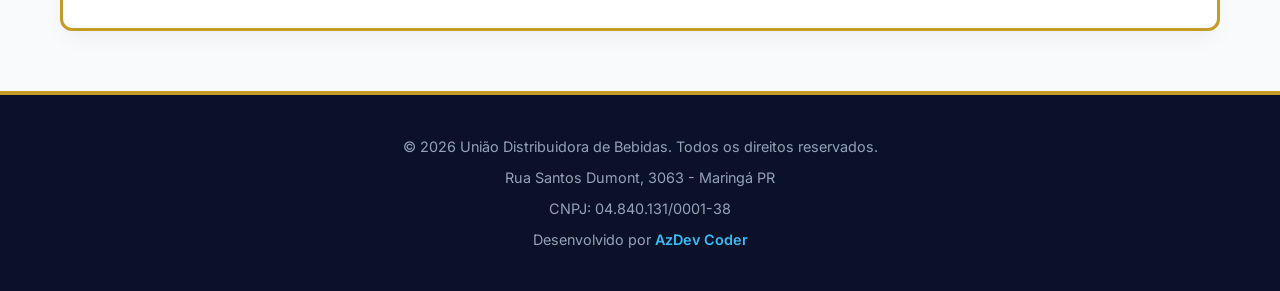
==== commit 7efc3f4c: "Update contato.html" ====
--- a/contato.html
+++ b/contato.html
@@ -44,8 +44,7 @@
                     
                     <div class="info-item">
                         <strong>Endereço Central:</strong>
-                        Rua Santos Dumont, 3063 -
-                        Maringá - PR
+                        <div> <img class="fachada" src="fachada.png">  </img> </div>
                         <section class="location-section" aria-labelledby="location-title">
                 <div class="container-map">
                     <h2 id="location-title" class="section-title">Onde Estamos</h2>
@@ -81,7 +80,7 @@
                     </div>
                 </div>
                 
-                <div class="formulario">
+            <div class="formulario">
             <form id="form-contato">
                 <input type="text" name="nome" id="nome" placeholder="Nome Completo ou Razão Social" required>
                 <input type="email" name="email" id="email" placeholder="E-mail" required>
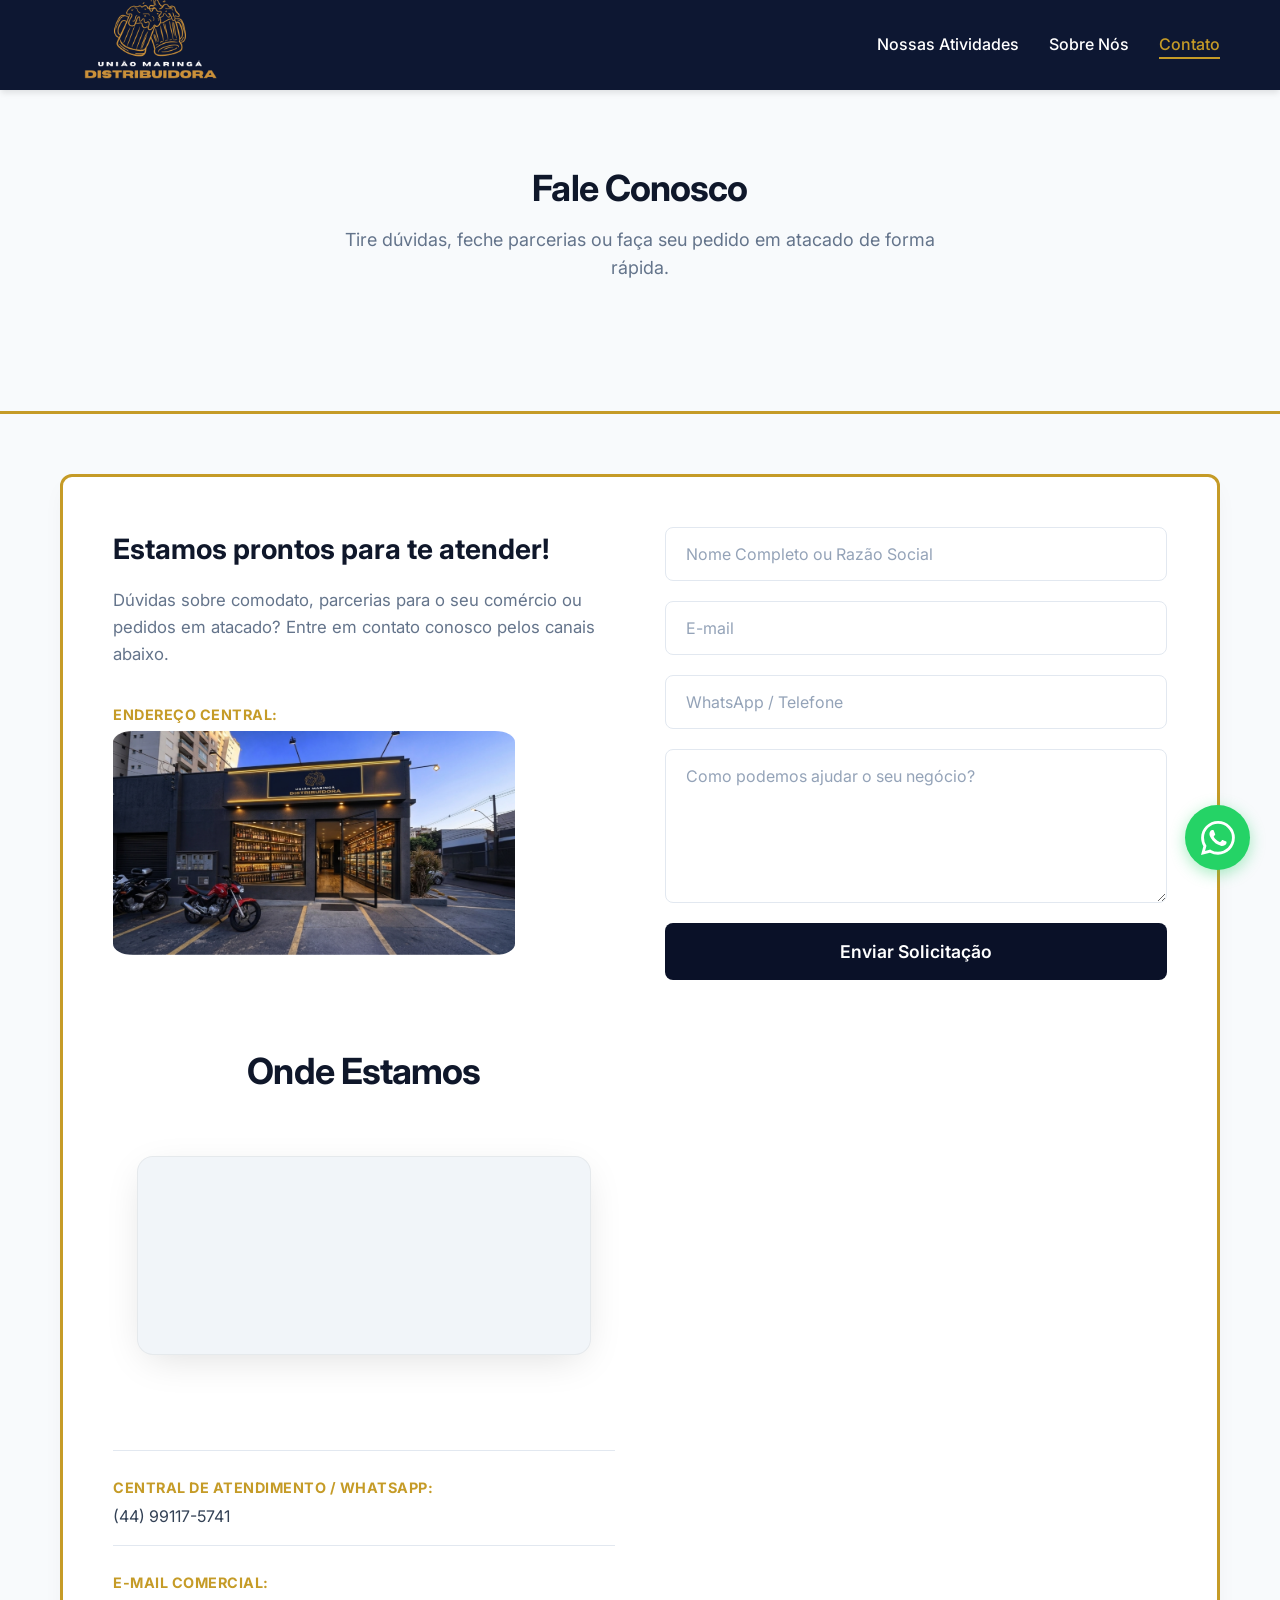
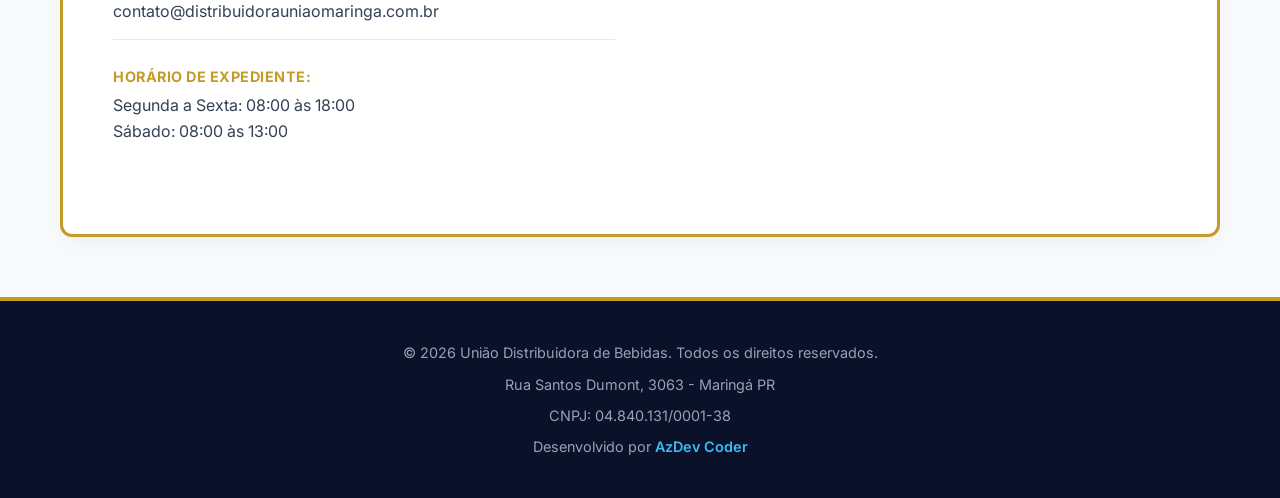
==== commit 7df0425a: "Update contato.html" ====
--- a/contato.html
+++ b/contato.html
@@ -5,6 +5,7 @@
     <meta name="viewport" content="width=device-width, initial-scale=1.0">
     <title>Contato | União Distribuidora de Bebidas</title>
     <link rel="stylesheet" href="style.css">
+    <link rel="icon" type="image/png" href="UNIÃO MARINGA - Distribuidora de bebidas (2).png">
 </head>
 <body>
 
--- a/style.css
+++ b/style.css
@@ -741,4 +741,10 @@
     background-color: var(--dourado, #c59b27);
     margin: 0px auto;
     width: 100%;
-}+}
+
+.fachada {
+    border-radius: 5%;
+    max-width: 80%;
+
+}
